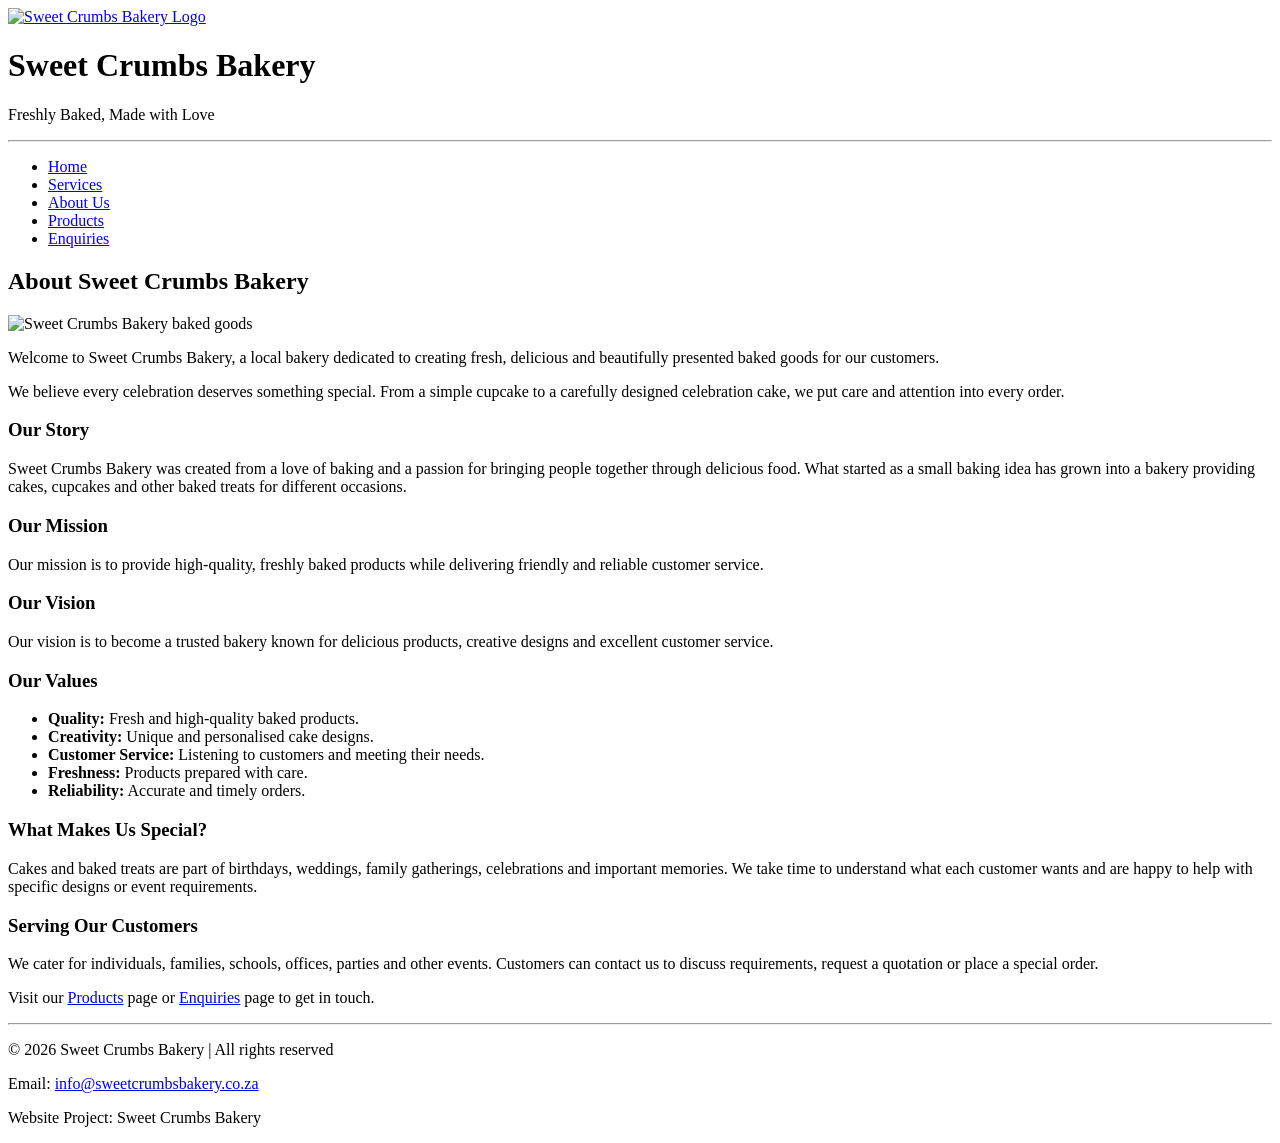
==== About_us.HTML @ 960ac006 "added about_us.html" ====
<!DOCTYPE html>
<html lang="en">
<head>
<meta charset="UTF-8">
<meta name="viewport" content="width=device-width, initial-scale=1.0">
<title>About Us - Sweet Crumbs Bakery</title>
<link rel="stylesheet" href="css/style.css">
</head>
<body>
<header><a href="index.HTML"><img src="images/logo.jpeg" srcset="images/logo-480.jpeg 480w, images/logo-800.jpeg 800w, images/logo.jpeg 1000w" sizes="(max-width: 45rem) 70vw, 18rem" alt="Sweet Crumbs Bakery Logo" class="logo"></a><h1>Sweet Crumbs Bakery</h1><p class="tagline">Freshly Baked, Made with Love</p><hr></header>
<nav class="navbar" aria-label="Main navigation"><ul><li><a href="index.HTML">Home</a></li><li><a href="Services.HTML">Services</a></li><li><a href="About_us.HTML" aria-current="page">About Us</a></li><li><a href="Product.HTML">Products</a></li><li><a href="enquiry.HTML">Enquiries</a></li></ul></nav><main><section><h2>About Sweet Crumbs Bakery</h2><img src="images/pic4.jpeg" srcset="images/pic4-480.jpeg 480w, images/pic4-800.jpeg 800w, images/pic4.jpeg 1000w" sizes="(max-width: 45rem) 94vw, 33vw" alt="Sweet Crumbs Bakery baked goods" class="feature-image"><p>Welcome to Sweet Crumbs Bakery, a local bakery dedicated to creating fresh, delicious and beautifully presented baked goods for our customers.</p><p>We believe every celebration deserves something special. From a simple cupcake to a carefully designed celebration cake, we put care and attention into every order.</p><div class="content-grid"><div><h3>Our Story</h3><p>Sweet Crumbs Bakery was created from a love of baking and a passion for bringing people together through delicious food. What started as a small baking idea has grown into a bakery providing cakes, cupcakes and other baked treats for different occasions.</p><h3>Our Mission</h3><p>Our mission is to provide high-quality, freshly baked products while delivering friendly and reliable customer service.</p></div><div><h3>Our Vision</h3><p>Our vision is to become a trusted bakery known for delicious products, creative designs and excellent customer service.</p><h3>Our Values</h3><ul><li><strong>Quality:</strong> Fresh and high-quality baked products.</li><li><strong>Creativity:</strong> Unique and personalised cake designs.</li><li><strong>Customer Service:</strong> Listening to customers and meeting their needs.</li><li><strong>Freshness:</strong> Products prepared with care.</li><li><strong>Reliability:</strong> Accurate and timely orders.</li></ul></div></div><h3>What Makes Us Special?</h3><p>Cakes and baked treats are part of birthdays, weddings, family gatherings, celebrations and important memories. We take time to understand what each customer wants and are happy to help with specific designs or event requirements.</p><h3>Serving Our Customers</h3><p>We cater for individuals, families, schools, offices, parties and other events. Customers can contact us to discuss requirements, request a quotation or place a special order.</p><p>Visit our <a href="Product.HTML">Products</a> page or <a href="enquiry.HTML">Enquiries</a> page to get in touch.</p></section></main><hr><footer class="footer"><p>&copy; 2026 Sweet Crumbs Bakery | All rights reserved</p><p>Email: <a href="mailto:info@sweetcrumbsbakery.co.za">info@sweetcrumbsbakery.co.za</a></p><p>Website Project: Sweet Crumbs Bakery</p></footer>
</body>
</html>
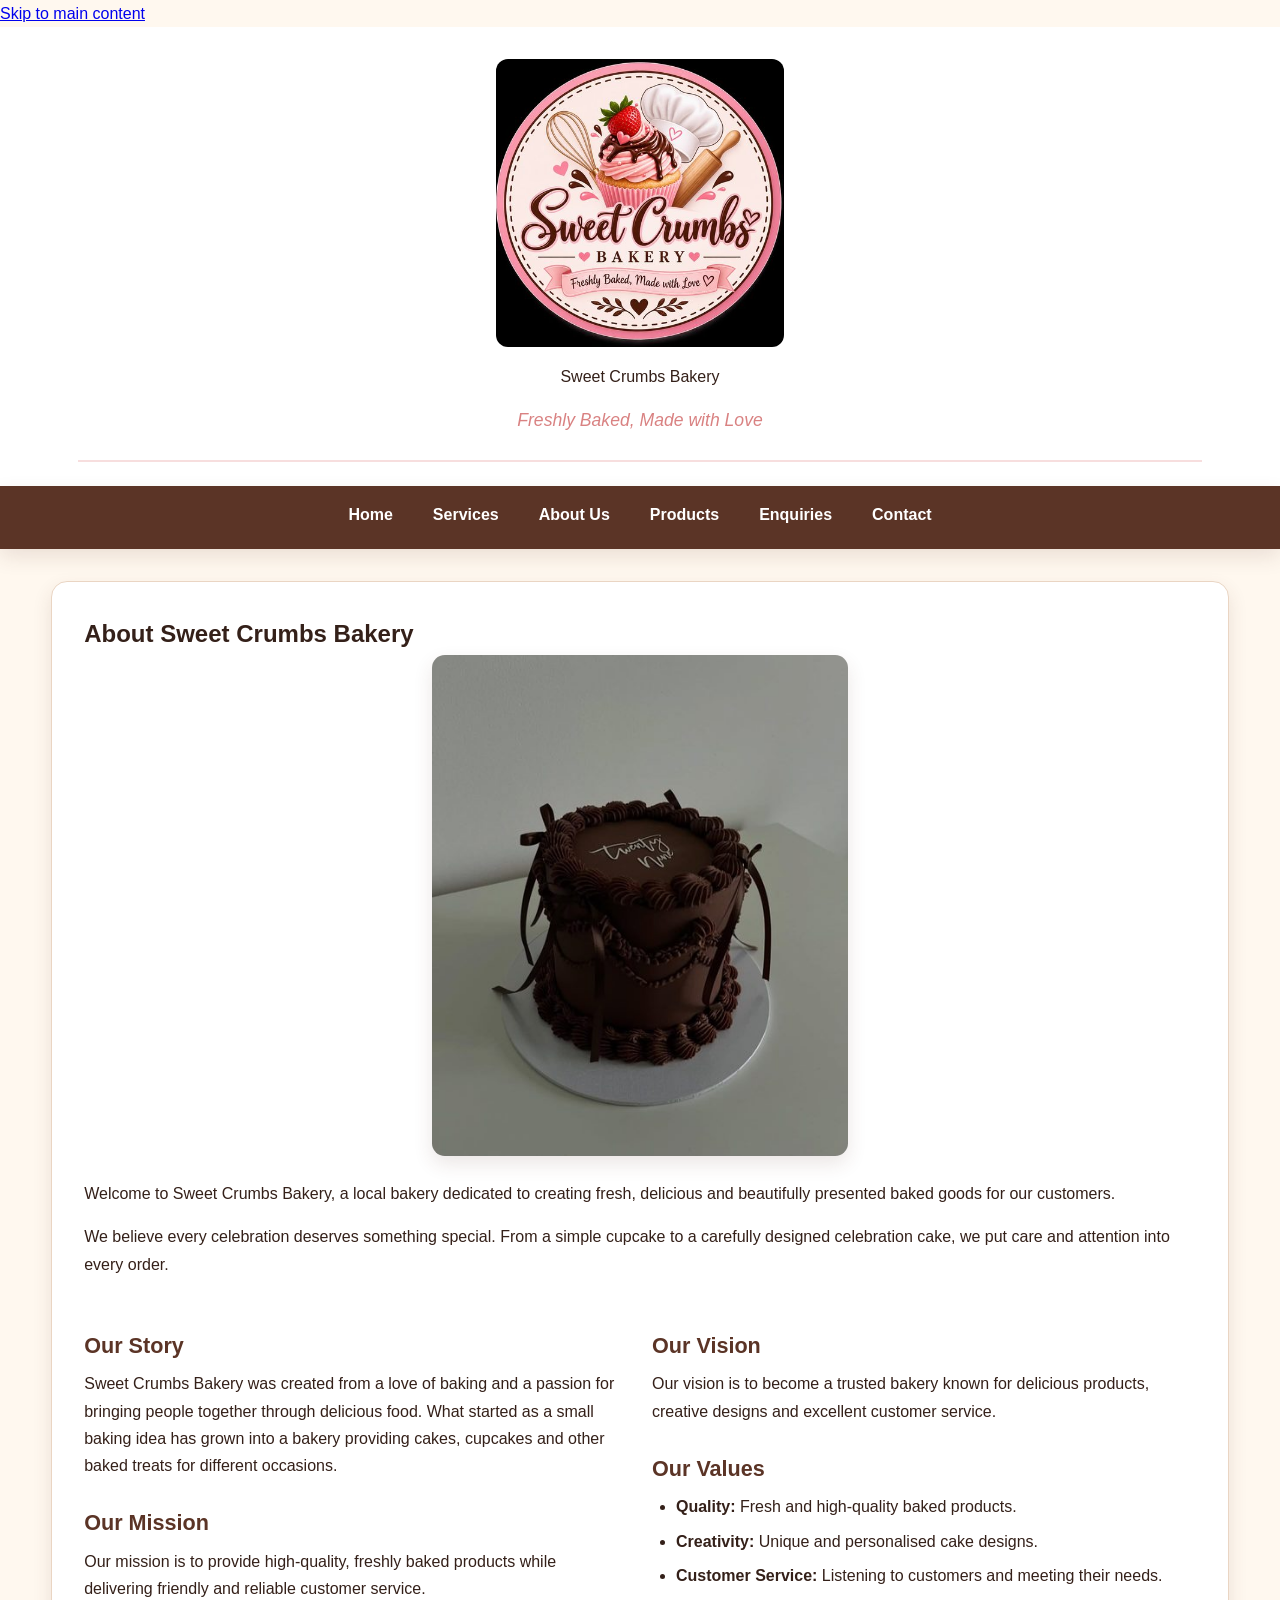
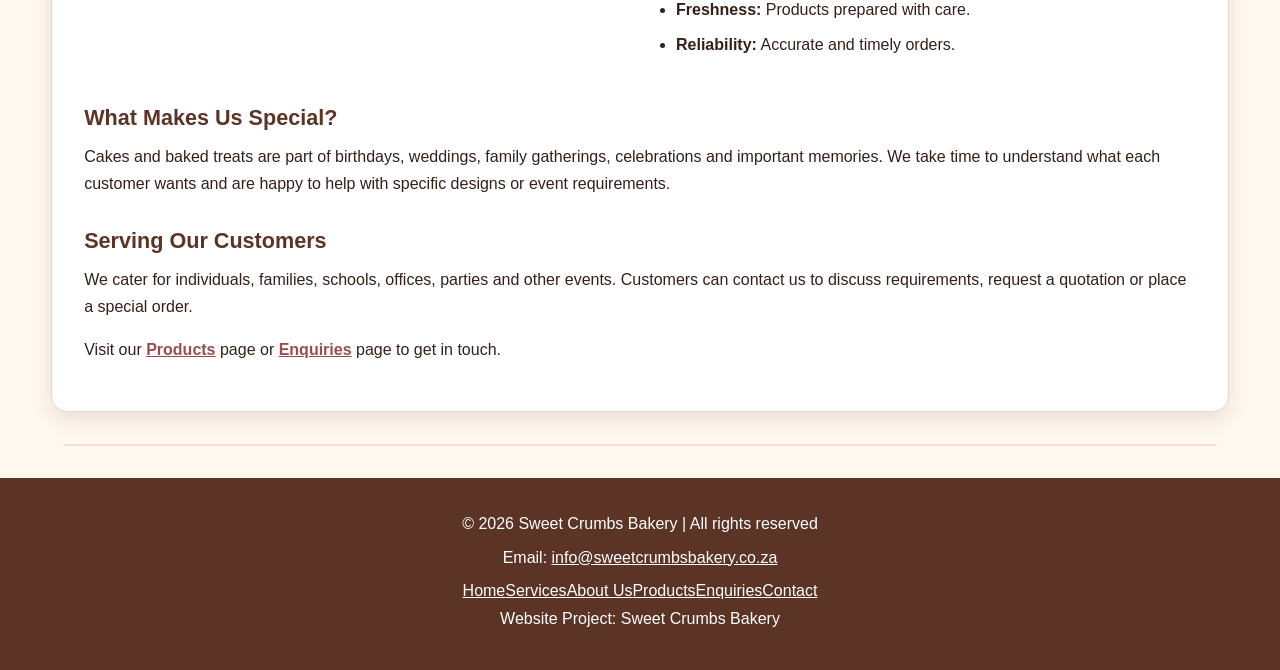
==== commit 85ef1229: "updated about_us.html" ====
--- a/About_us.HTML
+++ b/About_us.HTML
@@ -3,11 +3,32 @@
 <head>
 <meta charset="UTF-8">
 <meta name="viewport" content="width=device-width, initial-scale=1.0">
-<title>About Us - Sweet Crumbs Bakery</title>
+<title>About Sweet Crumbs Bakery</title>
+<meta name="description" content="Learn about Sweet Crumbs Bakery, our story, mission, vision and commitment to freshly baked treats.">
+<meta name="keywords" content="about Sweet Crumbs Bakery, local bakery, fresh baked goods, bakery story">
+<meta name="robots" content="index, follow">
+<meta name="author" content="Sweet Crumbs Bakery">
+<meta name="theme-color" content="#5b3426">
+<meta property="og:title" content="About Sweet Crumbs Bakery">
+<meta property="og:description" content="Learn about Sweet Crumbs Bakery, our story, mission, vision and commitment to freshly baked treats.">
+<meta property="og:type" content="website">
+
+<link rel="icon" type="image/jpeg" href="images/logo-480.jpeg">
+<link rel="canonical" href="https://www.sweetcrumbsbakery.co.za/about_us.html">
+<meta property="og:url" content="https://www.sweetcrumbsbakery.co.za/about_us.html">
+<meta property="og:image" content="https://www.sweetcrumbsbakery.co.za/images/logo-800.jpeg">
+<meta property="og:site_name" content="Sweet Crumbs Bakery">
+<meta name="twitter:card" content="summary">
+<link rel="preconnect" href="https://fonts.googleapis.com">
+<link rel="preconnect" href="https://fonts.gstatic.com" crossorigin>
+<link rel="stylesheet" href="https://fonts.googleapis.com/css2?family=Poppins:wght@600;700&amp;display=swap">
 <link rel="stylesheet" href="css/style.css">
 </head>
 <body>
-<header><a href="index.HTML"><img src="images/logo.jpeg" srcset="images/logo-480.jpeg 480w, images/logo-800.jpeg 800w, images/logo.jpeg 1000w" sizes="(max-width: 45rem) 70vw, 18rem" alt="Sweet Crumbs Bakery Logo" class="logo"></a><h1>Sweet Crumbs Bakery</h1><p class="tagline">Freshly Baked, Made with Love</p><hr></header>
-<nav class="navbar" aria-label="Main navigation"><ul><li><a href="index.HTML">Home</a></li><li><a href="Services.HTML">Services</a></li><li><a href="About_us.HTML" aria-current="page">About Us</a></li><li><a href="Product.HTML">Products</a></li><li><a href="enquiry.HTML">Enquiries</a></li></ul></nav><main><section><h2>About Sweet Crumbs Bakery</h2><img src="images/pic4.jpeg" srcset="images/pic4-480.jpeg 480w, images/pic4-800.jpeg 800w, images/pic4.jpeg 1000w" sizes="(max-width: 45rem) 94vw, 33vw" alt="Sweet Crumbs Bakery baked goods" class="feature-image"><p>Welcome to Sweet Crumbs Bakery, a local bakery dedicated to creating fresh, delicious and beautifully presented baked goods for our customers.</p><p>We believe every celebration deserves something special. From a simple cupcake to a carefully designed celebration cake, we put care and attention into every order.</p><div class="content-grid"><div><h3>Our Story</h3><p>Sweet Crumbs Bakery was created from a love of baking and a passion for bringing people together through delicious food. What started as a small baking idea has grown into a bakery providing cakes, cupcakes and other baked treats for different occasions.</p><h3>Our Mission</h3><p>Our mission is to provide high-quality, freshly baked products while delivering friendly and reliable customer service.</p></div><div><h3>Our Vision</h3><p>Our vision is to become a trusted bakery known for delicious products, creative designs and excellent customer service.</p><h3>Our Values</h3><ul><li><strong>Quality:</strong> Fresh and high-quality baked products.</li><li><strong>Creativity:</strong> Unique and personalised cake designs.</li><li><strong>Customer Service:</strong> Listening to customers and meeting their needs.</li><li><strong>Freshness:</strong> Products prepared with care.</li><li><strong>Reliability:</strong> Accurate and timely orders.</li></ul></div></div><h3>What Makes Us Special?</h3><p>Cakes and baked treats are part of birthdays, weddings, family gatherings, celebrations and important memories. We take time to understand what each customer wants and are happy to help with specific designs or event requirements.</p><h3>Serving Our Customers</h3><p>We cater for individuals, families, schools, offices, parties and other events. Customers can contact us to discuss requirements, request a quotation or place a special order.</p><p>Visit our <a href="Product.HTML">Products</a> page or <a href="enquiry.HTML">Enquiries</a> page to get in touch.</p></section></main><hr><footer class="footer"><p>&copy; 2026 Sweet Crumbs Bakery | All rights reserved</p><p>Email: <a href="mailto:info@sweetcrumbsbakery.co.za">info@sweetcrumbsbakery.co.za</a></p><p>Website Project: Sweet Crumbs Bakery</p></footer>
+<a class="skip-link" href="#main-content">Skip to main content</a>
+<header><a href="index.html"><img width="1254" height="1254" src="images/logo.jpeg" srcset="images/logo-480.jpeg 480w, images/logo-800.jpeg 800w, images/logo.jpeg 1254w" sizes="(max-width: 45rem) 70vw, 18rem" alt="Sweet Crumbs Bakery Logo" class="logo"></a><p class="site-title">Sweet Crumbs Bakery</p><p class="tagline">Freshly Baked, Made with Love</p><hr></header>
+<nav class="navbar" aria-label="Main navigation"><ul><li><a href="index.html">Home</a></li><li><a href="services.html">Services</a></li><li><a href="about_us.html" aria-current="page">About Us</a></li><li><a href="product.html">Products</a></li><li><a href="enquiry.html">Enquiries</a></li><li><a href="contact.html">Contact</a></li></ul></nav><main id="main-content"><section><h1>About Sweet Crumbs Bakery</h1><img width="960" height="1157" src="images/pic4.jpeg" srcset="images/pic4-480.jpeg 480w, images/pic4-800.jpeg 800w, images/pic4.jpeg 960w" sizes="(max-width: 45rem) 94vw, 33vw" alt="Sweet Crumbs Bakery baked goods" class="feature-image"><p>Welcome to Sweet Crumbs Bakery, a local bakery dedicated to creating fresh, delicious and beautifully presented baked goods for our customers.</p><p>We believe every celebration deserves something special. From a simple cupcake to a carefully designed celebration cake, we put care and attention into every order.</p><div class="content-grid"><div><h3>Our Story</h3><p>Sweet Crumbs Bakery was created from a love of baking and a passion for bringing people together through delicious food. What started as a small baking idea has grown into a bakery providing cakes, cupcakes and other baked treats for different occasions.</p><h3>Our Mission</h3><p>Our mission is to provide high-quality, freshly baked products while delivering friendly and reliable customer service.</p></div><div><h3>Our Vision</h3><p>Our vision is to become a trusted bakery known for delicious products, creative designs and excellent customer service.</p><h3>Our Values</h3><ul><li><strong>Quality:</strong> Fresh and high-quality baked products.</li><li><strong>Creativity:</strong> Unique and personalised cake designs.</li><li><strong>Customer Service:</strong> Listening to customers and meeting their needs.</li><li><strong>Freshness:</strong> Products prepared with care.</li><li><strong>Reliability:</strong> Accurate and timely orders.</li></ul></div></div><h3>What Makes Us Special?</h3><p>Cakes and baked treats are part of birthdays, weddings, family gatherings, celebrations and important memories. We take time to understand what each customer wants and are happy to help with specific designs or event requirements.</p><h3>Serving Our Customers</h3><p>We cater for individuals, families, schools, offices, parties and other events. Customers can contact us to discuss requirements, request a quotation or place a special order.</p><p>Visit our <a href="product.html">Products</a> page or <a href="enquiry.html">Enquiries</a> page to get in touch.</p></section></main><hr><footer class="footer"><p>&copy; 2026 Sweet Crumbs Bakery | All rights reserved</p><p>Email: <a href="mailto:info@sweetcrumbsbakery.co.za">info@sweetcrumbsbakery.co.za</a></p><nav class="footer-nav" aria-label="Footer navigation"><a href="index.html">Home</a><a href="services.html">Services</a><a href="about_us.html">About Us</a><a href="product.html">Products</a><a href="enquiry.html">Enquiries</a><a href="contact.html">Contact</a></nav><p>Website Project: Sweet Crumbs Bakery</p></footer>
+<div id="lightbox" class="lightbox" role="dialog" aria-modal="true" aria-label="Enlarged bakery image" hidden><button type="button" class="lightbox-close" aria-label="Close enlarged image">&times;</button><img id="lightboxImage" src="" alt=""><p id="lightboxCaption"></p></div>
+<script src="js/main.js" defer></script>
 </body>
 </html>
--- a/css/style.css
+++ b/css/style.css
@@ -0,0 +1,50 @@
+/* Sweet Crumbs Bakery - Part 2 CSS */
+*, *::before, *::after { box-sizing: border-box; }
+html { font-size: 16px; scroll-behavior: smooth; }
+body, h1, h2, h3, h4, p, ul, ol, form { margin: 0; padding: 0; }
+img { max-width: 100%; height: auto; display: block; }
+button, input, select, textarea { font: inherit; }
+:root { --cream:#fff8ef; --brown:#5b3426; --dark:#342019; --pink:#d98282; --light-pink:#f7dede; --gold:#d6a354; --white:#fff; --border:#ead5c3; --shadow:0 .5rem 1.2rem rgba(91,52,38,.12); }
+body { font-family:Arial,Helvetica,sans-serif; font-size:1rem; line-height:1.7; color:var(--dark); background:var(--cream); }
+header { text-align:center; padding:2rem 1rem 1.5rem; background:var(--white); }
+.logo { width:70%; max-width:18rem; margin:0 auto 1rem; border-radius:.75rem; }
+header h1 { font-size:2.4rem; line-height:1.2; color:var(--brown); letter-spacing:.03em; }
+.tagline { margin-top:.4rem; color:var(--pink); font-size:1.1rem; font-style:italic; }
+header hr, body > hr { border:0; border-top:.15rem solid var(--light-pink); margin:1.5rem auto 0; width:90%; max-width:75rem; }
+.navbar { position:sticky; top:0; z-index:10; background:var(--brown); box-shadow:var(--shadow); }
+.navbar ul { list-style:none; max-width:75rem; margin:0 auto; display:flex; justify-content:center; flex-wrap:wrap; }
+.navbar a { display:block; color:var(--white); text-decoration:none; padding:.9rem 1.25rem; font-weight:700; transition:background-color .2s,color .2s; }
+.navbar a:hover,.navbar a:focus { background:var(--pink); color:var(--white); }
+.navbar a:active { background:var(--gold); }
+main { width:92%; max-width:75rem; margin:2rem auto; }
+section { background:var(--white); border:1px solid var(--border); border-radius:1rem; padding:2rem; box-shadow:var(--shadow); }
+h2 { color:var(--brown); font-size:2rem; line-height:1.3; margin-bottom:1rem; }
+h3 { color:var(--brown); font-size:1.35rem; line-height:1.4; margin:1.8rem 0 .6rem; }
+p { margin-bottom:1rem; }
+ul,ol { margin:0 0 1rem 1.5rem; } li { margin-bottom:.45rem; }
+main a { color:#9b4d4d; font-weight:700; } main a:hover,main a:focus { text-decoration-thickness:.15rem; }
+.hero-text { max-width:52rem; margin-bottom:1.5rem; }
+.content-grid { display:grid; grid-template-columns:repeat(2,minmax(0,1fr)); gap:1.5rem; margin-top:1.5rem; }
+.card-grid { display:grid; grid-template-columns:repeat(3,minmax(0,1fr)); gap:1.5rem; margin-top:1.5rem; }
+.card { border:1px solid var(--border); border-radius:.85rem; padding:1.25rem; background:#fffaf6; box-shadow:0 .3rem .8rem rgba(91,52,38,.08); transition:transform .2s,box-shadow .2s; }
+.card:hover { transform:translateY(-.2rem); box-shadow:var(--shadow); }
+.card img { width:100%; aspect-ratio:4/3; object-fit:cover; border-radius:.65rem; margin-bottom:1rem; }
+.card h3 { margin-top:0; }
+.feature-image { width:100%; max-width:26rem; margin:0 auto 1.5rem; border-radius:.8rem; box-shadow:var(--shadow); }
+.price { font-weight:700; color:#9b4d4d; font-size:1.1rem; }
+.button-link,button,input[type=submit],input[type=reset] { display:inline-block; border:0; border-radius:.5rem; background:var(--pink); color:var(--white); padding:.75rem 1.1rem; font-weight:700; text-decoration:none; cursor:pointer; transition:background-color .2s,transform .2s; }
+.button-link:hover,button:hover,input[type=submit]:hover,input[type=reset]:hover,.button-link:focus,button:focus,input[type=submit]:focus,input[type=reset]:focus { background:var(--brown); color:var(--white); transform:translateY(-.1rem); }
+form { max-width:52rem; margin:1rem auto 2rem; background:#fffaf6; border:1px solid var(--border); border-radius:.85rem; padding:1.5rem; }
+label { display:inline-block; margin-bottom:.35rem; font-weight:700; }
+input[type=text],input[type=email],input[type=tel],input[type=date],input[type=number],select,textarea { width:100%; padding:.75rem; border:1px solid #cdb9a8; border-radius:.45rem; background:var(--white); color:var(--dark); }
+input:focus,select:focus,textarea:focus { outline:.15rem solid var(--pink); border-color:var(--brown); }
+input[type=radio],input[type=checkbox] { accent-color:var(--pink); }
+.form-actions { display:flex; gap:.75rem; flex-wrap:wrap; margin-top:1rem; }
+.float-image { float:left; width:40%; max-width:20rem; margin:0 1.5rem 1rem 0; border-radius:.75rem; }
+.clearfix::after { content:""; display:table; clear:both; }
+.footer { text-align:center; background:var(--brown); color:var(--white); padding:2rem 1rem; margin-top:2rem; }
+.footer p { margin-bottom:.4rem; } .footer a { color:var(--white); }
+@media (max-width:64rem) { header h1{font-size:2.1rem;} .card-grid{grid-template-columns:repeat(2,minmax(0,1fr));} .content-grid{grid-template-columns:1fr;} section{padding:1.5rem;} }
+@media (max-width:45rem) { html{font-size:15px;} header{padding:1.5rem .75rem;} header h1{font-size:1.8rem;} .tagline{font-size:1rem;} .navbar{position:static;} .navbar ul{flex-direction:column;align-items:stretch;} .navbar a{text-align:center;border-bottom:1px solid rgba(255,255,255,.15);padding:.75rem;} main{width:94%;margin:1rem auto;} section{padding:1rem;border-radius:.7rem;} h2{font-size:1.55rem;} h3{font-size:1.2rem;} .card-grid{grid-template-columns:1fr;} .float-image{float:none;width:100%;margin:0 auto 1rem;} .form-actions{flex-direction:column;} .form-actions input{width:100%;} }
+
+/* Part 2 breakpoint refinement */
